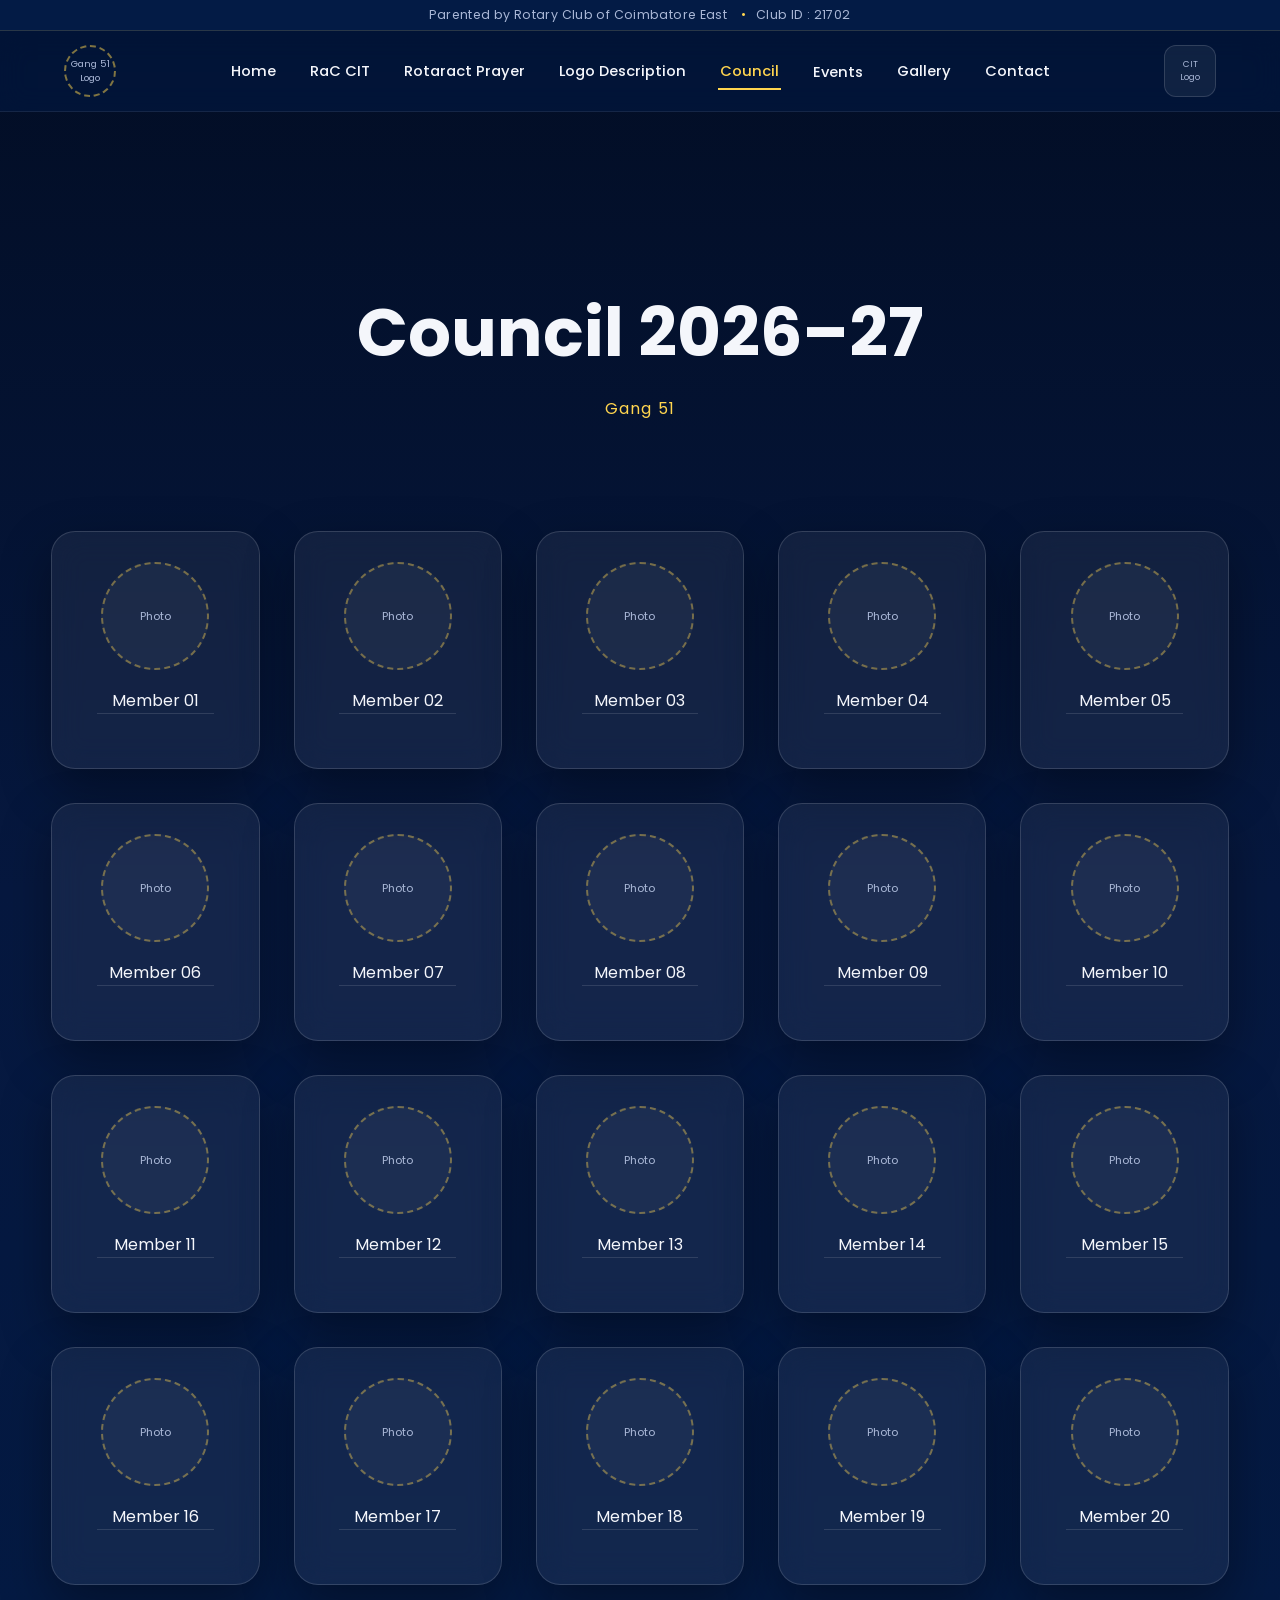
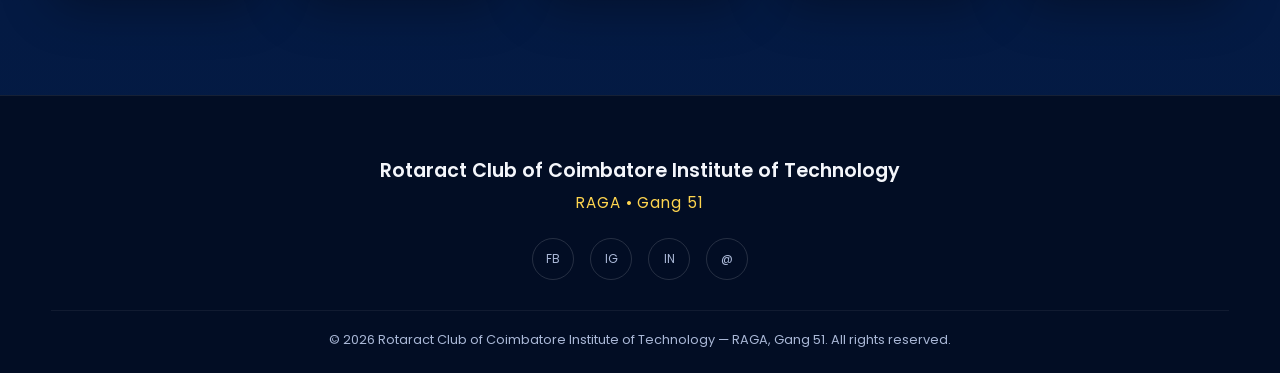
==== council.html @ 36a74386 "council and events initiate" ====
<!DOCTYPE html>
<html lang="en">
<head>
<meta charset="UTF-8" />
<meta name="viewport" content="width=device-width, initial-scale=1.0" />
<title>Council 2026–27 — RAGA, Gang 51</title>
<link rel="preconnect" href="https://fonts.googleapis.com">
<link href="https://fonts.googleapis.com/css2?family=Poppins:wght@300;400;500;600;700&display=swap" rel="stylesheet">
<link rel="stylesheet" href="style.css" />
</head>
<body>

<div class="top-strip">
  <span>Parented by Rotary Club of Coimbatore East</span>
  <span>Club ID : 21702</span>
</div>

<header class="navbar">
  <div class="nav-logo-box" aria-label="Gang 51 theme logo placeholder">Gang 51<br>Logo</div>

  <button class="nav-toggle" aria-label="Toggle navigation menu">
    <span></span><span></span><span></span>
  </button>

  <nav class="nav-links">
    <a href="index.html#home">Home</a>
    <a href="index.html#raccit">RaC CIT</a>
    <a href="index.html#prayer">Rotaract Prayer</a>
    <a href="index.html#logo-description">Logo Description</a>
    <a href="council.html" class="active">Council</a>
    <span class="has-dropdown" style="display:inline-block;">
      <a href="#">Events</a>
      <div class="dropdown">
        <a href="event1.html">Event 01</a>
        <a href="event2.html">Event 02</a>
        <a href="event3.html">Event 03</a>
        <a href="event4.html">Event 04</a>
        <a href="event5.html">Event 05</a>
        <a href="event6.html">Event 06</a>
        <a href="event7.html">Event 07</a>
        <a href="event8.html">Event 08</a>
      </div>
    </span>
    <a href="index.html#gallery">Gallery</a>
    <a href="index.html#contact">Contact</a>
  </nav>

  <div class="nav-right">
    <div class="nav-cit-logo" aria-label="CIT logo placeholder">CIT<br>Logo</div>
  </div>
</header>

<main>
  <section class="inner-hero">
    <h1 class="reveal is-visible">Council 2026–27</h1>
    <p class="reveal is-visible">Gang 51</p>
  </section>

  <section class="section" style="padding-top:20px;">
    <div class="container">
      <div class="council-grid council-full reveal">
        <div class="member-card glass-card">
          <div class="member-photo">Photo</div>
          <div class="member-name">Member 01</div>
          <div class="member-role"></div>
        </div>
        <div class="member-card glass-card">
          <div class="member-photo">Photo</div>
          <div class="member-name">Member 02</div>
          <div class="member-role"></div>
        </div>
        <div class="member-card glass-card">
          <div class="member-photo">Photo</div>
          <div class="member-name">Member 03</div>
          <div class="member-role"></div>
        </div>
        <div class="member-card glass-card">
          <div class="member-photo">Photo</div>
          <div class="member-name">Member 04</div>
          <div class="member-role"></div>
        </div>
        <div class="member-card glass-card">
          <div class="member-photo">Photo</div>
          <div class="member-name">Member 05</div>
          <div class="member-role"></div>
        </div>
        <div class="member-card glass-card">
          <div class="member-photo">Photo</div>
          <div class="member-name">Member 06</div>
          <div class="member-role"></div>
        </div>
        <div class="member-card glass-card">
          <div class="member-photo">Photo</div>
          <div class="member-name">Member 07</div>
          <div class="member-role"></div>
        </div>
        <div class="member-card glass-card">
          <div class="member-photo">Photo</div>
          <div class="member-name">Member 08</div>
          <div class="member-role"></div>
        </div>
        <div class="member-card glass-card">
          <div class="member-photo">Photo</div>
          <div class="member-name">Member 09</div>
          <div class="member-role"></div>
        </div>
        <div class="member-card glass-card">
          <div class="member-photo">Photo</div>
          <div class="member-name">Member 10</div>
          <div class="member-role"></div>
        </div>
        <div class="member-card glass-card">
          <div class="member-photo">Photo</div>
          <div class="member-name">Member 11</div>
          <div class="member-role"></div>
        </div>
        <div class="member-card glass-card">
          <div class="member-photo">Photo</div>
          <div class="member-name">Member 12</div>
          <div class="member-role"></div>
        </div>
        <div class="member-card glass-card">
          <div class="member-photo">Photo</div>
          <div class="member-name">Member 13</div>
          <div class="member-role"></div>
        </div>
        <div class="member-card glass-card">
          <div class="member-photo">Photo</div>
          <div class="member-name">Member 14</div>
          <div class="member-role"></div>
        </div>
        <div class="member-card glass-card">
          <div class="member-photo">Photo</div>
          <div class="member-name">Member 15</div>
          <div class="member-role"></div>
        </div>
        <div class="member-card glass-card">
          <div class="member-photo">Photo</div>
          <div class="member-name">Member 16</div>
          <div class="member-role"></div>
        </div>
        <div class="member-card glass-card">
          <div class="member-photo">Photo</div>
          <div class="member-name">Member 17</div>
          <div class="member-role"></div>
        </div>
        <div class="member-card glass-card">
          <div class="member-photo">Photo</div>
          <div class="member-name">Member 18</div>
          <div class="member-role"></div>
        </div>
        <div class="member-card glass-card">
          <div class="member-photo">Photo</div>
          <div class="member-name">Member 19</div>
          <div class="member-role"></div>
        </div>
        <div class="member-card glass-card">
          <div class="member-photo">Photo</div>
          <div class="member-name">Member 20</div>
          <div class="member-role"></div>
        </div>
      </div>
    </div>
  </section>
</main>

<footer class="site-footer" id="contact">
  <div class="container">
    <p class="footer-club">Rotaract Club of Coimbatore Institute of Technology</p>
    <p class="footer-theme">RAGA &bull; Gang 51</p>

    <div class="footer-socials">
      <span aria-label="Facebook placeholder">FB</span>
      <span aria-label="Instagram placeholder">IG</span>
      <span aria-label="LinkedIn placeholder">IN</span>
      <span aria-label="Email placeholder">@</span>
    </div>
  </div>

  <p class="footer-copy">&copy; 2026 Rotaract Club of Coimbatore Institute of Technology — RAGA, Gang 51. All rights reserved.</p>
</footer>

<button class="scroll-top-btn" aria-label="Scroll to top">&uarr;</button>

<script src="script.js"></script>
</body>
</html>
---- style.css ----
/* =====================================================
   RAGA — Gang 51  |  Rotaract Club of Coimbatore Institute of Technology
   Stylesheet
   ===================================================== */

:root {
  --royal-deep: #031B45;
  --royal-blue: #003C9E;
  --royal-light: #0C56C9;
  --navy-bg: #020D24;
  --navy-bg-2: #06183F;
  --gold: #FFD54F;
  --gold-soft: #FFE9A8;
  --ivory: #F4F6FB;
  --muted: #A9B7D6;
  --glass-bg: rgba(255, 255, 255, 0.06);
  --glass-border: rgba(255, 255, 255, 0.14);
  --glass-bg-strong: rgba(255, 255, 255, 0.1);
  --shadow-glow: 0 0 40px rgba(0, 60, 158, 0.45);
  --shadow-gold: 0 0 24px rgba(255, 213, 79, 0.35);
  --radius-lg: 24px;
  --radius-md: 16px;
  --radius-sm: 10px;
  --ease: cubic-bezier(0.22, 1, 0.36, 1);
  --font-display: 'Poppins', 'Segoe UI', sans-serif;
  --font-body: 'Poppins', 'Segoe UI', sans-serif;
}

* { margin: 0; padding: 0; box-sizing: border-box; }

html {
  scroll-behavior: smooth;
  scroll-padding-top: 110px;
}

body {
  font-family: var(--font-body);
  background: linear-gradient(180deg, var(--navy-bg) 0%, var(--navy-bg-2) 45%, var(--royal-deep) 100%);
  color: var(--ivory);
  overflow-x: hidden;
  min-height: 100vh;
  position: relative;
}

@media (prefers-reduced-motion: reduce) {
  html { scroll-behavior: auto; }
  * { animation-duration: 0.01ms !important; animation-iteration-count: 1 !important; transition-duration: 0.01ms !important; }
}

a { text-decoration: none; color: inherit; }
ul { list-style: none; }
img { max-width: 100%; display: block; }
button { font-family: inherit; cursor: pointer; border: none; background: none; }

:focus-visible {
  outline: 2px solid var(--gold);
  outline-offset: 3px;
}

.container {
  width: min(1180px, 92%);
  margin: 0 auto;
}

.section {
  position: relative;
  padding: 110px 0;
  z-index: 2;
}

.section-heading {
  text-align: center;
  margin-bottom: 56px;
}

.section-heading .kicker {
  display: block;
  color: var(--gold);
  font-size: 0.85rem;
  letter-spacing: 0.08em;
  margin-bottom: 10px;
}

.section-heading h2 {
  font-family: var(--font-display);
  font-size: clamp(1.8rem, 3.4vw, 2.6rem);
  font-weight: 600;
  color: var(--ivory);
}

.section-heading .divider {
  width: 70px;
  height: 3px;
  background: linear-gradient(90deg, var(--gold), transparent);
  margin: 18px auto 0;
  border-radius: 4px;
}

/* =====================================================
   Top Strip + Navbar
   ===================================================== */

.top-strip {
  background: var(--royal-deep);
  color: var(--muted);
  font-size: 0.78rem;
  padding: 6px 0;
  text-align: center;
  letter-spacing: 0.03em;
  border-bottom: 1px solid rgba(255, 213, 79, 0.15);
}

.top-strip span + span::before {
  content: "•";
  margin: 0 10px;
  color: var(--gold);
}

.navbar {
  position: sticky;
  top: 0;
  z-index: 200;
  display: flex;
  align-items: center;
  justify-content: space-between;
  padding: 14px 5%;
  background: rgba(3, 27, 69, 0.55);
  backdrop-filter: blur(14px);
  -webkit-backdrop-filter: blur(14px);
  border-bottom: 1px solid rgba(255, 255, 255, 0.08);
  transition: background 0.4s var(--ease), box-shadow 0.4s var(--ease), padding 0.3s var(--ease);
}

.navbar.scrolled {
  background: rgba(2, 13, 36, 0.92);
  box-shadow: 0 8px 28px rgba(0, 0, 0, 0.4);
  padding: 8px 5%;
}

.nav-logo-box {
  width: 52px;
  height: 52px;
  border-radius: 50%;
  border: 2px dashed rgba(255, 213, 79, 0.5);
  display: flex;
  align-items: center;
  justify-content: center;
  font-size: 0.6rem;
  text-align: center;
  color: var(--muted);
  flex-shrink: 0;
}

.nav-links {
  display: flex;
  align-items: center;
  gap: 30px;
}

.nav-links a {
  font-size: 0.92rem;
  font-weight: 500;
  color: var(--ivory);
  position: relative;
  padding: 6px 2px;
  transition: color 0.25s var(--ease);
}

.nav-links a::after {
  content: "";
  position: absolute;
  left: 0;
  bottom: -2px;
  width: 0;
  height: 2px;
  background: var(--gold);
  transition: width 0.3s var(--ease);
}

.nav-links a:hover,
.nav-links a.active {
  color: var(--gold);
}

.nav-links a:hover::after,
.nav-links a.active::after {
  width: 100%;
}

.nav-right {
  display: flex;
  align-items: center;
  gap: 14px;
}

.nav-cit-logo {
  width: 52px;
  height: 52px;
  border-radius: 12px;
  border: 1px solid var(--glass-border);
  background: var(--glass-bg);
  display: flex;
  align-items: center;
  justify-content: center;
  font-size: 0.55rem;
  color: var(--muted);
  text-align: center;
  flex-shrink: 0;
}

.nav-toggle {
  display: none;
  flex-direction: column;
  gap: 5px;
  z-index: 210;
}

.nav-toggle span {
  width: 26px;
  height: 2px;
  background: var(--ivory);
  border-radius: 2px;
  transition: transform 0.3s var(--ease), opacity 0.3s var(--ease);
}

/* Events dropdown */
.has-dropdown {
  position: relative;
}

.dropdown {
  position: absolute;
  top: calc(100% + 14px);
  left: 50%;
  transform: translateX(-50%) translateY(-8px);
  min-width: 190px;
  background: rgba(3, 27, 69, 0.96);
  border: 1px solid var(--glass-border);
  border-radius: var(--radius-md);
  padding: 10px;
  opacity: 0;
  visibility: hidden;
  transition: opacity 0.25s var(--ease), transform 0.25s var(--ease), visibility 0.25s;
  box-shadow: 0 18px 40px rgba(0, 0, 0, 0.5);
}

.has-dropdown:hover .dropdown,
.has-dropdown.open .dropdown {
  opacity: 1;
  visibility: visible;
  transform: translateX(-50%) translateY(0);
}

.dropdown a {
  display: block;
  padding: 9px 14px;
  border-radius: var(--radius-sm);
  font-size: 0.88rem;
  transition: background 0.2s var(--ease), color 0.2s var(--ease);
}

.dropdown a:hover {
  background: rgba(255, 213, 79, 0.12);
  color: var(--gold);
}

/* =====================================================
   Floating musical decorations
   ===================================================== */

.floating-decor {
  position: fixed;
  inset: 0;
  pointer-events: none;
  z-index: 1;
  overflow: hidden;
}

.floating-decor .note {
  position: absolute;
  opacity: 0.14;
  color: var(--gold);
  animation: floatY 14s ease-in-out infinite;
  will-change: transform;
}

.floating-decor .note svg { width: 100%; height: 100%; display: block; }

@keyframes floatY {
  0%, 100% { transform: translateY(0) rotate(0deg); }
  50% { transform: translateY(-40px) rotate(8deg); }
}

@keyframes floatX {
  0%, 100% { transform: translateX(0) rotate(0deg); }
  50% { transform: translateX(30px) rotate(-6deg); }
}

/* =====================================================
   Hero
   ===================================================== */

.hero {
  position: relative;
  min-height: 100vh;
  display: flex;
  align-items: center;
  justify-content: center;
  overflow: hidden;
  text-align: center;
  padding: 140px 5% 100px;
}

.hero-photo-placeholder {
  position: absolute;
  inset: 0;
  background: linear-gradient(160deg, rgba(3, 27, 69, 0.9), rgba(2, 13, 36, 0.95)),
              repeating-linear-gradient(45deg, rgba(255,255,255,0.02) 0 2px, transparent 2px 14px);
  display: flex;
  align-items: center;
  justify-content: center;
  border: 1px dashed rgba(255, 213, 79, 0.25);
}

.hero-photo-placeholder span {
  font-size: 0.95rem;
  color: var(--muted);
  letter-spacing: 0.06em;
  border: 1px dashed rgba(255, 213, 79, 0.4);
  padding: 14px 26px;
  border-radius: var(--radius-md);
  background: rgba(255, 255, 255, 0.03);
}

.hero-content {
  position: relative;
  z-index: 3;
  will-change: transform;
}

.hero-eyebrow {
  font-size: 0.85rem;
  letter-spacing: 0.06em;
  color: var(--muted);
  margin-bottom: 22px;
}

.hero-title {
  font-family: var(--font-display);
  font-size: clamp(4.5rem, 14vw, 9.5rem);
  font-weight: 700;
  line-height: 0.95;
  background: linear-gradient(180deg, var(--gold-soft), var(--gold) 60%, #C9971F);
  -webkit-background-clip: text;
  background-clip: text;
  color: transparent;
  filter: drop-shadow(0 0 40px rgba(255, 213, 79, 0.25));
}

.hero-subtitle {
  font-size: clamp(1.3rem, 2.4vw, 1.8rem);
  color: var(--ivory);
  margin-top: 12px;
  font-weight: 500;
  letter-spacing: 0.03em;
}

.hero-tagline {
  margin-top: 20px;
  font-size: 1rem;
  color: var(--muted);
  letter-spacing: 0.02em;
}

.btn-primary {
  display: inline-block;
  margin-top: 40px;
  padding: 15px 38px;
  border-radius: 50px;
  background: linear-gradient(120deg, var(--royal-blue), var(--royal-light));
  color: var(--ivory);
  font-weight: 600;
  font-size: 0.95rem;
  letter-spacing: 0.02em;
  box-shadow: var(--shadow-glow);
  transition: transform 0.3s var(--ease), box-shadow 0.3s var(--ease);
}

.btn-primary:hover {
  transform: translateY(-3px);
  box-shadow: 0 0 55px rgba(0, 60, 158, 0.65);
}

.btn-gold {
  display: inline-block;
  padding: 13px 32px;
  border-radius: 50px;
  background: linear-gradient(120deg, var(--gold), #E9B93A);
  color: var(--royal-deep);
  font-weight: 600;
  font-size: 0.92rem;
  box-shadow: var(--shadow-gold);
  transition: transform 0.3s var(--ease), box-shadow 0.3s var(--ease);
}

.btn-gold:hover {
  transform: translateY(-3px);
  box-shadow: 0 0 40px rgba(255, 213, 79, 0.55);
}

.scroll-indicator {
  position: absolute;
  bottom: 34px;
  left: 50%;
  transform: translateX(-50%);
  width: 26px;
  height: 42px;
  border: 2px solid rgba(255, 255, 255, 0.4);
  border-radius: 16px;
  z-index: 3;
}

.scroll-indicator::before {
  content: "";
  position: absolute;
  top: 8px;
  left: 50%;
  transform: translateX(-50%);
  width: 4px;
  height: 8px;
  background: var(--gold);
  border-radius: 3px;
  animation: scrollDot 1.8s ease-in-out infinite;
}

@keyframes scrollDot {
  0% { opacity: 1; top: 8px; }
  100% { opacity: 0; top: 22px; }
}

.hero-wave {
  position: absolute;
  bottom: -2px;
  left: 0;
  width: 100%;
  line-height: 0;
  z-index: 2;
}

.hero-wave svg { width: 100%; height: 90px; display: block; }

/* =====================================================
   Glass card base
   ===================================================== */

.glass-card {
  background: var(--glass-bg);
  border: 1px solid var(--glass-border);
  backdrop-filter: blur(16px);
  -webkit-backdrop-filter: blur(16px);
  border-radius: var(--radius-lg);
  box-shadow: 0 20px 50px rgba(0, 0, 0, 0.35);
}

/* Reveal animation */
.reveal {
  opacity: 0;
  transform: translateY(36px);
  transition: opacity 0.8s var(--ease), transform 0.8s var(--ease);
}

.reveal.is-visible {
  opacity: 1;
  transform: translateY(0);
}

/* =====================================================
   Two-column content sections (RaC CIT / Logo Description)
   ===================================================== */

.split-section {
  display: grid;
  grid-template-columns: 1fr 1fr;
  gap: 60px;
  align-items: center;
}

.split-section.reverse .split-media { order: 2; }
.split-section.reverse .split-text { order: 1; }

.placeholder-box {
  aspect-ratio: 4 / 3;
  border-radius: var(--radius-lg);
  border: 1px dashed rgba(255, 213, 79, 0.35);
  background: linear-gradient(160deg, rgba(255,255,255,0.05), rgba(255,255,255,0.01));
  display: flex;
  align-items: center;
  justify-content: center;
  color: var(--muted);
  font-size: 0.9rem;
  text-align: center;
  padding: 20px;
}

.split-text h3 {
  font-family: var(--font-display);
  font-size: 1.7rem;
  margin-bottom: 18px;
  color: var(--ivory);
  font-weight: 600;
}

.split-text p {
  color: var(--muted);
  line-height: 1.8;
  font-size: 0.98rem;
}

/* =====================================================
   Rotaract Prayer
   ===================================================== */

.prayer-card {
  max-width: 720px;
  margin: 0 auto;
  padding: 56px 48px;
  text-align: center;
  position: relative;
}

.prayer-card::before {
  content: "“";
  position: absolute;
  top: 10px;
  left: 28px;
  font-size: 4rem;
  color: rgba(255, 213, 79, 0.3);
  font-family: Georgia, serif;
}

.prayer-card p {
  font-size: 1.15rem;
  line-height: 2;
  color: var(--ivory);
  font-style: italic;
}

/* =====================================================
   Theme Logo Description
   ===================================================== */

.logo-circle-placeholder {
  width: min(280px, 60vw);
  aspect-ratio: 1 / 1;
  border-radius: 50%;
  margin: 0 auto;
  border: 2px dashed rgba(255, 213, 79, 0.4);
  background: radial-gradient(circle at 35% 30%, rgba(255,213,79,0.08), rgba(255,255,255,0.02));
  display: flex;
  align-items: center;
  justify-content: center;
  color: var(--muted);
  font-weight: 600;
  letter-spacing: 0.08em;
  text-align: center;
}

.logo-desc-box {
  min-height: 220px;
  display: flex;
  align-items: center;
  justify-content: center;
  padding: 40px;
  color: var(--muted);
  font-style: italic;
  text-align: center;
}

/* =====================================================
   Council Grid
   ===================================================== */

.council-grid {
  display: grid;
  grid-template-columns: repeat(4, 1fr);
  gap: 34px;
}

.council-grid.council-full {
  grid-template-columns: repeat(5, 1fr);
}

.member-card {
  padding: 30px 20px;
  text-align: center;
  transition: transform 0.35s var(--ease), box-shadow 0.35s var(--ease), border-color 0.35s var(--ease);
}

.member-card:hover {
  transform: translateY(-8px);
  box-shadow: 0 0 34px rgba(0, 60, 158, 0.5);
  border-color: rgba(255, 213, 79, 0.4);
}

.member-photo {
  width: 108px;
  height: 108px;
  border-radius: 50%;
  margin: 0 auto 18px;
  border: 2px dashed rgba(255, 213, 79, 0.4);
  background: rgba(255, 255, 255, 0.04);
  display: flex;
  align-items: center;
  justify-content: center;
  font-size: 0.7rem;
  color: var(--muted);
}

.member-name {
  min-height: 22px;
  border-bottom: 1px solid rgba(255, 255, 255, 0.12);
  margin: 0 auto 8px;
  width: 70%;
}

.member-role {
  min-height: 16px;
  color: var(--muted);
  font-size: 0.82rem;
}

.council-cta {
  text-align: center;
  margin-top: 50px;
}

/* =====================================================
   Gallery
   ===================================================== */

.gallery-grid {
  display: grid;
  grid-template-columns: repeat(3, 1fr);
  gap: 24px;
}

.gallery-item {
  aspect-ratio: 4 / 3;
  border-radius: var(--radius-md);
  border: 1px dashed rgba(255, 213, 79, 0.3);
  background: linear-gradient(160deg, rgba(255,255,255,0.05), rgba(255,255,255,0.01));
  display: flex;
  align-items: center;
  justify-content: center;
  color: var(--muted);
  font-size: 0.85rem;
  transition: transform 0.35s var(--ease);
}

.gallery-item:hover {
  transform: scale(1.03);
}

/* =====================================================
   Footer
   ===================================================== */

.site-footer {
  background: var(--navy-bg);
  border-top: 1px solid rgba(255, 255, 255, 0.08);
  padding: 60px 0 24px;
  text-align: center;
  position: relative;
  z-index: 2;
}

.footer-club {
  font-family: var(--font-display);
  font-size: 1.2rem;
  color: var(--ivory);
  font-weight: 600;
  margin-bottom: 6px;
}

.footer-theme {
  color: var(--gold);
  letter-spacing: 0.06em;
  font-size: 0.95rem;
  margin-bottom: 24px;
}

.footer-socials {
  display: flex;
  justify-content: center;
  gap: 16px;
  margin-bottom: 30px;
}

.footer-socials span {
  width: 42px;
  height: 42px;
  border-radius: 50%;
  border: 1px solid var(--glass-border);
  display: flex;
  align-items: center;
  justify-content: center;
  color: var(--muted);
  font-size: 0.75rem;
  transition: border-color 0.3s var(--ease), color 0.3s var(--ease);
}

.footer-socials span:hover {
  border-color: var(--gold);
  color: var(--gold);
}

.footer-copy {
  color: var(--muted);
  font-size: 0.8rem;
  border-top: 1px solid rgba(255, 255, 255, 0.06);
  padding-top: 20px;
  width: min(1180px, 92%);
  margin: 0 auto;
}

/* =====================================================
   Scroll-to-top
   ===================================================== */

.scroll-top-btn {
  position: fixed;
  bottom: 30px;
  right: 30px;
  width: 48px;
  height: 48px;
  border-radius: 50%;
  background: linear-gradient(140deg, var(--gold), #E9B93A);
  color: var(--royal-deep);
  font-size: 1.1rem;
  display: flex;
  align-items: center;
  justify-content: center;
  box-shadow: var(--shadow-gold);
  opacity: 0;
  visibility: hidden;
  transform: translateY(14px);
  transition: opacity 0.3s var(--ease), transform 0.3s var(--ease), visibility 0.3s;
  z-index: 150;
}

.scroll-top-btn.show {
  opacity: 1;
  visibility: visible;
  transform: translateY(0);
}

/* =====================================================
   Inner page hero (Council / Events)
   ===================================================== */

.inner-hero {
  padding: 170px 5% 90px;
  text-align: center;
  position: relative;
  overflow: hidden;
}

.inner-hero h1 {
  font-family: var(--font-display);
  font-size: clamp(2.6rem, 6vw, 4.2rem);
  font-weight: 700;
  color: var(--ivory);
}

.inner-hero p {
  color: var(--gold);
  margin-top: 12px;
  letter-spacing: 0.08em;
  font-size: 1rem;
}

/* =====================================================
   Event page
   ===================================================== */

.event-title-placeholder {
  text-align: center;
  font-size: 1.1rem;
  color: var(--muted);
  border: 1px dashed rgba(255, 213, 79, 0.35);
  border-radius: var(--radius-md);
  padding: 16px;
  max-width: 520px;
  margin: 0 auto 50px;
}

.event-poster-placeholder {
  max-width: 640px;
  aspect-ratio: 3 / 4;
  margin: 0 auto 40px;
  border-radius: var(--radius-lg);
  border: 1px dashed rgba(255, 213, 79, 0.35);
  background: linear-gradient(160deg, rgba(255,255,255,0.05), rgba(255,255,255,0.01));
  display: flex;
  align-items: center;
  justify-content: center;
  color: var(--muted);
}

.event-desc-placeholder {
  max-width: 760px;
  margin: 0 auto;
  min-height: 160px;
  padding: 36px;
  color: var(--muted);
  font-style: italic;
  text-align: center;
  display: flex;
  align-items: center;
  justify-content: center;
}

/* =====================================================
   Responsive
   ===================================================== */

@media (max-width: 992px) {
  .council-grid { grid-template-columns: repeat(2, 1fr); }
  .council-grid.council-full { grid-template-columns: repeat(3, 1fr); }
  .gallery-grid { grid-template-columns: repeat(2, 1fr); }
  .split-section { grid-template-columns: 1fr; }
  .split-section.reverse .split-media,
  .split-section.reverse .split-text { order: initial; }
}

@media (max-width: 768px) {
  .nav-toggle { display: flex; }

  .nav-links {
    position: fixed;
    top: 0;
    right: 0;
    height: 100vh;
    width: min(78%, 320px);
    background: rgba(2, 13, 36, 0.98);
    flex-direction: column;
    justify-content: center;
    gap: 28px;
    transform: translateX(100%);
    transition: transform 0.4s var(--ease);
    z-index: 205;
    border-left: 1px solid var(--glass-border);
  }

  .nav-links.open { transform: translateX(0); }

  .has-dropdown .dropdown {
    position: static;
    transform: none;
    opacity: 1;
    visibility: visible;
    display: none;
    background: transparent;
    border: none;
    box-shadow: none;
    margin-top: 10px;
  }

  .has-dropdown.open .dropdown { display: block; }

  .nav-toggle.active span:nth-child(1) { transform: translateY(7px) rotate(45deg); }
  .nav-toggle.active span:nth-child(2) { opacity: 0; }
  .nav-toggle.active span:nth-child(3) { transform: translateY(-7px) rotate(-45deg); }

  .council-grid,
  .council-grid.council-full { grid-template-columns: repeat(2, 1fr); }

  .gallery-grid { grid-template-columns: 1fr 1fr; }

  .section { padding: 80px 0; }
}

@media (max-width: 480px) {
  .council-grid,
  .council-grid.council-full { grid-template-columns: 1fr; }
  .gallery-grid { grid-template-columns: 1fr; }
  .prayer-card { padding: 40px 24px; }
  .hero-title { font-size: clamp(3.4rem, 20vw, 6rem); }
}
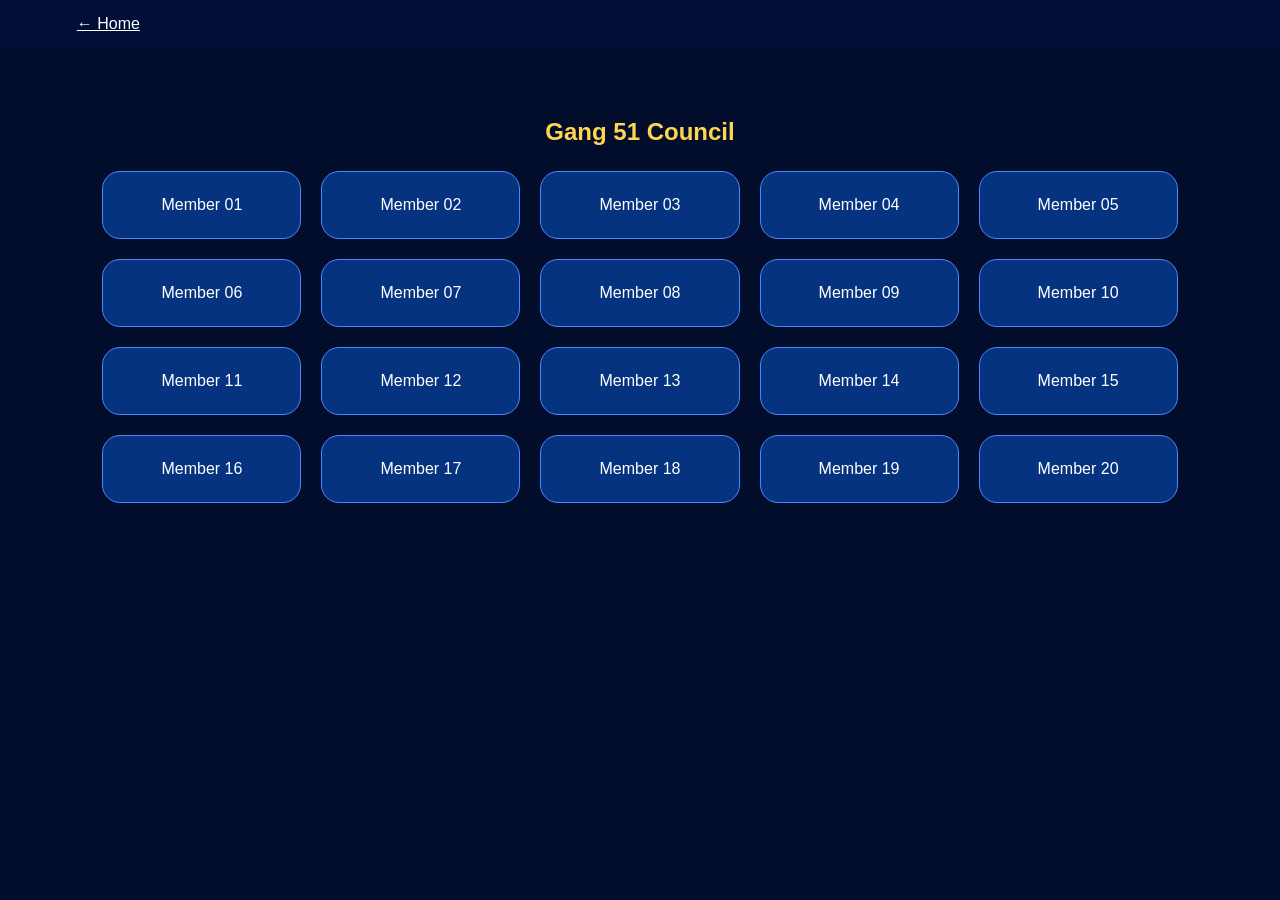
==== commit 8c13ec54: "updated" ====
--- a/council.html
+++ b/council.html
@@ -1,187 +1 @@
-<!DOCTYPE html>
-<html lang="en">
-<head>
-<meta charset="UTF-8" />
-<meta name="viewport" content="width=device-width, initial-scale=1.0" />
-<title>Council 2026–27 — RAGA, Gang 51</title>
-<link rel="preconnect" href="https://fonts.googleapis.com">
-<link href="https://fonts.googleapis.com/css2?family=Poppins:wght@300;400;500;600;700&display=swap" rel="stylesheet">
-<link rel="stylesheet" href="style.css" />
-</head>
-<body>
-
-<div class="top-strip">
-  <span>Parented by Rotary Club of Coimbatore East</span>
-  <span>Club ID : 21702</span>
-</div>
-
-<header class="navbar">
-  <div class="nav-logo-box" aria-label="Gang 51 theme logo placeholder">Gang 51<br>Logo</div>
-
-  <button class="nav-toggle" aria-label="Toggle navigation menu">
-    <span></span><span></span><span></span>
-  </button>
-
-  <nav class="nav-links">
-    <a href="index.html#home">Home</a>
-    <a href="index.html#raccit">RaC CIT</a>
-    <a href="index.html#prayer">Rotaract Prayer</a>
-    <a href="index.html#logo-description">Logo Description</a>
-    <a href="council.html" class="active">Council</a>
-    <span class="has-dropdown" style="display:inline-block;">
-      <a href="#">Events</a>
-      <div class="dropdown">
-        <a href="event1.html">Event 01</a>
-        <a href="event2.html">Event 02</a>
-        <a href="event3.html">Event 03</a>
-        <a href="event4.html">Event 04</a>
-        <a href="event5.html">Event 05</a>
-        <a href="event6.html">Event 06</a>
-        <a href="event7.html">Event 07</a>
-        <a href="event8.html">Event 08</a>
-      </div>
-    </span>
-    <a href="index.html#gallery">Gallery</a>
-    <a href="index.html#contact">Contact</a>
-  </nav>
-
-  <div class="nav-right">
-    <div class="nav-cit-logo" aria-label="CIT logo placeholder">CIT<br>Logo</div>
-  </div>
-</header>
-
-<main>
-  <section class="inner-hero">
-    <h1 class="reveal is-visible">Council 2026–27</h1>
-    <p class="reveal is-visible">Gang 51</p>
-  </section>
-
-  <section class="section" style="padding-top:20px;">
-    <div class="container">
-      <div class="council-grid council-full reveal">
-        <div class="member-card glass-card">
-          <div class="member-photo">Photo</div>
-          <div class="member-name">Member 01</div>
-          <div class="member-role"></div>
-        </div>
-        <div class="member-card glass-card">
-          <div class="member-photo">Photo</div>
-          <div class="member-name">Member 02</div>
-          <div class="member-role"></div>
-        </div>
-        <div class="member-card glass-card">
-          <div class="member-photo">Photo</div>
-          <div class="member-name">Member 03</div>
-          <div class="member-role"></div>
-        </div>
-        <div class="member-card glass-card">
-          <div class="member-photo">Photo</div>
-          <div class="member-name">Member 04</div>
-          <div class="member-role"></div>
-        </div>
-        <div class="member-card glass-card">
-          <div class="member-photo">Photo</div>
-          <div class="member-name">Member 05</div>
-          <div class="member-role"></div>
-        </div>
-        <div class="member-card glass-card">
-          <div class="member-photo">Photo</div>
-          <div class="member-name">Member 06</div>
-          <div class="member-role"></div>
-        </div>
-        <div class="member-card glass-card">
-          <div class="member-photo">Photo</div>
-          <div class="member-name">Member 07</div>
-          <div class="member-role"></div>
-        </div>
-        <div class="member-card glass-card">
-          <div class="member-photo">Photo</div>
-          <div class="member-name">Member 08</div>
-          <div class="member-role"></div>
-        </div>
-        <div class="member-card glass-card">
-          <div class="member-photo">Photo</div>
-          <div class="member-name">Member 09</div>
-          <div class="member-role"></div>
-        </div>
-        <div class="member-card glass-card">
-          <div class="member-photo">Photo</div>
-          <div class="member-name">Member 10</div>
-          <div class="member-role"></div>
-        </div>
-        <div class="member-card glass-card">
-          <div class="member-photo">Photo</div>
-          <div class="member-name">Member 11</div>
-          <div class="member-role"></div>
-        </div>
-        <div class="member-card glass-card">
-          <div class="member-photo">Photo</div>
-          <div class="member-name">Member 12</div>
-          <div class="member-role"></div>
-        </div>
-        <div class="member-card glass-card">
-          <div class="member-photo">Photo</div>
-          <div class="member-name">Member 13</div>
-          <div class="member-role"></div>
-        </div>
-        <div class="member-card glass-card">
-          <div class="member-photo">Photo</div>
-          <div class="member-name">Member 14</div>
-          <div class="member-role"></div>
-        </div>
-        <div class="member-card glass-card">
-          <div class="member-photo">Photo</div>
-          <div class="member-name">Member 15</div>
-          <div class="member-role"></div>
-        </div>
-        <div class="member-card glass-card">
-          <div class="member-photo">Photo</div>
-          <div class="member-name">Member 16</div>
-          <div class="member-role"></div>
-        </div>
-        <div class="member-card glass-card">
-          <div class="member-photo">Photo</div>
-          <div class="member-name">Member 17</div>
-          <div class="member-role"></div>
-        </div>
-        <div class="member-card glass-card">
-          <div class="member-photo">Photo</div>
-          <div class="member-name">Member 18</div>
-          <div class="member-role"></div>
-        </div>
-        <div class="member-card glass-card">
-          <div class="member-photo">Photo</div>
-          <div class="member-name">Member 19</div>
-          <div class="member-role"></div>
-        </div>
-        <div class="member-card glass-card">
-          <div class="member-photo">Photo</div>
-          <div class="member-name">Member 20</div>
-          <div class="member-role"></div>
-        </div>
-      </div>
-    </div>
-  </section>
-</main>
-
-<footer class="site-footer" id="contact">
-  <div class="container">
-    <p class="footer-club">Rotaract Club of Coimbatore Institute of Technology</p>
-    <p class="footer-theme">RAGA &bull; Gang 51</p>
-
-    <div class="footer-socials">
-      <span aria-label="Facebook placeholder">FB</span>
-      <span aria-label="Instagram placeholder">IG</span>
-      <span aria-label="LinkedIn placeholder">IN</span>
-      <span aria-label="Email placeholder">@</span>
-    </div>
-  </div>
-
-  <p class="footer-copy">&copy; 2026 Rotaract Club of Coimbatore Institute of Technology — RAGA, Gang 51. All rights reserved.</p>
-</footer>
-
-<button class="scroll-top-btn" aria-label="Scroll to top">&uarr;</button>
-
-<script src="script.js"></script>
-</body>
-</html>
+<!DOCTYPE html><html><head><link rel='stylesheet' href='style.css'></head><body><nav class='navbar'><a href='index.html' style='color:white'>← Home</a></nav><section class='section'><h2>Gang 51 Council</h2><div class='board-grid'><div class='member-card'>Member 01</div><div class='member-card'>Member 02</div><div class='member-card'>Member 03</div><div class='member-card'>Member 04</div><div class='member-card'>Member 05</div><div class='member-card'>Member 06</div><div class='member-card'>Member 07</div><div class='member-card'>Member 08</div><div class='member-card'>Member 09</div><div class='member-card'>Member 10</div><div class='member-card'>Member 11</div><div class='member-card'>Member 12</div><div class='member-card'>Member 13</div><div class='member-card'>Member 14</div><div class='member-card'>Member 15</div><div class='member-card'>Member 16</div><div class='member-card'>Member 17</div><div class='member-card'>Member 18</div><div class='member-card'>Member 19</div><div class='member-card'>Member 20</div></div></section></body></html>
--- a/style.css
+++ b/style.css
@@ -1,889 +1 @@
-/* =====================================================
-   RAGA — Gang 51  |  Rotaract Club of Coimbatore Institute of Technology
-   Stylesheet
-   ===================================================== */
-
-:root {
-  --royal-deep: #031B45;
-  --royal-blue: #003C9E;
-  --royal-light: #0C56C9;
-  --navy-bg: #020D24;
-  --navy-bg-2: #06183F;
-  --gold: #FFD54F;
-  --gold-soft: #FFE9A8;
-  --ivory: #F4F6FB;
-  --muted: #A9B7D6;
-  --glass-bg: rgba(255, 255, 255, 0.06);
-  --glass-border: rgba(255, 255, 255, 0.14);
-  --glass-bg-strong: rgba(255, 255, 255, 0.1);
-  --shadow-glow: 0 0 40px rgba(0, 60, 158, 0.45);
-  --shadow-gold: 0 0 24px rgba(255, 213, 79, 0.35);
-  --radius-lg: 24px;
-  --radius-md: 16px;
-  --radius-sm: 10px;
-  --ease: cubic-bezier(0.22, 1, 0.36, 1);
-  --font-display: 'Poppins', 'Segoe UI', sans-serif;
-  --font-body: 'Poppins', 'Segoe UI', sans-serif;
-}
-
-* { margin: 0; padding: 0; box-sizing: border-box; }
-
-html {
-  scroll-behavior: smooth;
-  scroll-padding-top: 110px;
-}
-
-body {
-  font-family: var(--font-body);
-  background: linear-gradient(180deg, var(--navy-bg) 0%, var(--navy-bg-2) 45%, var(--royal-deep) 100%);
-  color: var(--ivory);
-  overflow-x: hidden;
-  min-height: 100vh;
-  position: relative;
-}
-
-@media (prefers-reduced-motion: reduce) {
-  html { scroll-behavior: auto; }
-  * { animation-duration: 0.01ms !important; animation-iteration-count: 1 !important; transition-duration: 0.01ms !important; }
-}
-
-a { text-decoration: none; color: inherit; }
-ul { list-style: none; }
-img { max-width: 100%; display: block; }
-button { font-family: inherit; cursor: pointer; border: none; background: none; }
-
-:focus-visible {
-  outline: 2px solid var(--gold);
-  outline-offset: 3px;
-}
-
-.container {
-  width: min(1180px, 92%);
-  margin: 0 auto;
-}
-
-.section {
-  position: relative;
-  padding: 110px 0;
-  z-index: 2;
-}
-
-.section-heading {
-  text-align: center;
-  margin-bottom: 56px;
-}
-
-.section-heading .kicker {
-  display: block;
-  color: var(--gold);
-  font-size: 0.85rem;
-  letter-spacing: 0.08em;
-  margin-bottom: 10px;
-}
-
-.section-heading h2 {
-  font-family: var(--font-display);
-  font-size: clamp(1.8rem, 3.4vw, 2.6rem);
-  font-weight: 600;
-  color: var(--ivory);
-}
-
-.section-heading .divider {
-  width: 70px;
-  height: 3px;
-  background: linear-gradient(90deg, var(--gold), transparent);
-  margin: 18px auto 0;
-  border-radius: 4px;
-}
-
-/* =====================================================
-   Top Strip + Navbar
-   ===================================================== */
-
-.top-strip {
-  background: var(--royal-deep);
-  color: var(--muted);
-  font-size: 0.78rem;
-  padding: 6px 0;
-  text-align: center;
-  letter-spacing: 0.03em;
-  border-bottom: 1px solid rgba(255, 213, 79, 0.15);
-}
-
-.top-strip span + span::before {
-  content: "•";
-  margin: 0 10px;
-  color: var(--gold);
-}
-
-.navbar {
-  position: sticky;
-  top: 0;
-  z-index: 200;
-  display: flex;
-  align-items: center;
-  justify-content: space-between;
-  padding: 14px 5%;
-  background: rgba(3, 27, 69, 0.55);
-  backdrop-filter: blur(14px);
-  -webkit-backdrop-filter: blur(14px);
-  border-bottom: 1px solid rgba(255, 255, 255, 0.08);
-  transition: background 0.4s var(--ease), box-shadow 0.4s var(--ease), padding 0.3s var(--ease);
-}
-
-.navbar.scrolled {
-  background: rgba(2, 13, 36, 0.92);
-  box-shadow: 0 8px 28px rgba(0, 0, 0, 0.4);
-  padding: 8px 5%;
-}
-
-.nav-logo-box {
-  width: 52px;
-  height: 52px;
-  border-radius: 50%;
-  border: 2px dashed rgba(255, 213, 79, 0.5);
-  display: flex;
-  align-items: center;
-  justify-content: center;
-  font-size: 0.6rem;
-  text-align: center;
-  color: var(--muted);
-  flex-shrink: 0;
-}
-
-.nav-links {
-  display: flex;
-  align-items: center;
-  gap: 30px;
-}
-
-.nav-links a {
-  font-size: 0.92rem;
-  font-weight: 500;
-  color: var(--ivory);
-  position: relative;
-  padding: 6px 2px;
-  transition: color 0.25s var(--ease);
-}
-
-.nav-links a::after {
-  content: "";
-  position: absolute;
-  left: 0;
-  bottom: -2px;
-  width: 0;
-  height: 2px;
-  background: var(--gold);
-  transition: width 0.3s var(--ease);
-}
-
-.nav-links a:hover,
-.nav-links a.active {
-  color: var(--gold);
-}
-
-.nav-links a:hover::after,
-.nav-links a.active::after {
-  width: 100%;
-}
-
-.nav-right {
-  display: flex;
-  align-items: center;
-  gap: 14px;
-}
-
-.nav-cit-logo {
-  width: 52px;
-  height: 52px;
-  border-radius: 12px;
-  border: 1px solid var(--glass-border);
-  background: var(--glass-bg);
-  display: flex;
-  align-items: center;
-  justify-content: center;
-  font-size: 0.55rem;
-  color: var(--muted);
-  text-align: center;
-  flex-shrink: 0;
-}
-
-.nav-toggle {
-  display: none;
-  flex-direction: column;
-  gap: 5px;
-  z-index: 210;
-}
-
-.nav-toggle span {
-  width: 26px;
-  height: 2px;
-  background: var(--ivory);
-  border-radius: 2px;
-  transition: transform 0.3s var(--ease), opacity 0.3s var(--ease);
-}
-
-/* Events dropdown */
-.has-dropdown {
-  position: relative;
-}
-
-.dropdown {
-  position: absolute;
-  top: calc(100% + 14px);
-  left: 50%;
-  transform: translateX(-50%) translateY(-8px);
-  min-width: 190px;
-  background: rgba(3, 27, 69, 0.96);
-  border: 1px solid var(--glass-border);
-  border-radius: var(--radius-md);
-  padding: 10px;
-  opacity: 0;
-  visibility: hidden;
-  transition: opacity 0.25s var(--ease), transform 0.25s var(--ease), visibility 0.25s;
-  box-shadow: 0 18px 40px rgba(0, 0, 0, 0.5);
-}
-
-.has-dropdown:hover .dropdown,
-.has-dropdown.open .dropdown {
-  opacity: 1;
-  visibility: visible;
-  transform: translateX(-50%) translateY(0);
-}
-
-.dropdown a {
-  display: block;
-  padding: 9px 14px;
-  border-radius: var(--radius-sm);
-  font-size: 0.88rem;
-  transition: background 0.2s var(--ease), color 0.2s var(--ease);
-}
-
-.dropdown a:hover {
-  background: rgba(255, 213, 79, 0.12);
-  color: var(--gold);
-}
-
-/* =====================================================
-   Floating musical decorations
-   ===================================================== */
-
-.floating-decor {
-  position: fixed;
-  inset: 0;
-  pointer-events: none;
-  z-index: 1;
-  overflow: hidden;
-}
-
-.floating-decor .note {
-  position: absolute;
-  opacity: 0.14;
-  color: var(--gold);
-  animation: floatY 14s ease-in-out infinite;
-  will-change: transform;
-}
-
-.floating-decor .note svg { width: 100%; height: 100%; display: block; }
-
-@keyframes floatY {
-  0%, 100% { transform: translateY(0) rotate(0deg); }
-  50% { transform: translateY(-40px) rotate(8deg); }
-}
-
-@keyframes floatX {
-  0%, 100% { transform: translateX(0) rotate(0deg); }
-  50% { transform: translateX(30px) rotate(-6deg); }
-}
-
-/* =====================================================
-   Hero
-   ===================================================== */
-
-.hero {
-  position: relative;
-  min-height: 100vh;
-  display: flex;
-  align-items: center;
-  justify-content: center;
-  overflow: hidden;
-  text-align: center;
-  padding: 140px 5% 100px;
-}
-
-.hero-photo-placeholder {
-  position: absolute;
-  inset: 0;
-  background: linear-gradient(160deg, rgba(3, 27, 69, 0.9), rgba(2, 13, 36, 0.95)),
-              repeating-linear-gradient(45deg, rgba(255,255,255,0.02) 0 2px, transparent 2px 14px);
-  display: flex;
-  align-items: center;
-  justify-content: center;
-  border: 1px dashed rgba(255, 213, 79, 0.25);
-}
-
-.hero-photo-placeholder span {
-  font-size: 0.95rem;
-  color: var(--muted);
-  letter-spacing: 0.06em;
-  border: 1px dashed rgba(255, 213, 79, 0.4);
-  padding: 14px 26px;
-  border-radius: var(--radius-md);
-  background: rgba(255, 255, 255, 0.03);
-}
-
-.hero-content {
-  position: relative;
-  z-index: 3;
-  will-change: transform;
-}
-
-.hero-eyebrow {
-  font-size: 0.85rem;
-  letter-spacing: 0.06em;
-  color: var(--muted);
-  margin-bottom: 22px;
-}
-
-.hero-title {
-  font-family: var(--font-display);
-  font-size: clamp(4.5rem, 14vw, 9.5rem);
-  font-weight: 700;
-  line-height: 0.95;
-  background: linear-gradient(180deg, var(--gold-soft), var(--gold) 60%, #C9971F);
-  -webkit-background-clip: text;
-  background-clip: text;
-  color: transparent;
-  filter: drop-shadow(0 0 40px rgba(255, 213, 79, 0.25));
-}
-
-.hero-subtitle {
-  font-size: clamp(1.3rem, 2.4vw, 1.8rem);
-  color: var(--ivory);
-  margin-top: 12px;
-  font-weight: 500;
-  letter-spacing: 0.03em;
-}
-
-.hero-tagline {
-  margin-top: 20px;
-  font-size: 1rem;
-  color: var(--muted);
-  letter-spacing: 0.02em;
-}
-
-.btn-primary {
-  display: inline-block;
-  margin-top: 40px;
-  padding: 15px 38px;
-  border-radius: 50px;
-  background: linear-gradient(120deg, var(--royal-blue), var(--royal-light));
-  color: var(--ivory);
-  font-weight: 600;
-  font-size: 0.95rem;
-  letter-spacing: 0.02em;
-  box-shadow: var(--shadow-glow);
-  transition: transform 0.3s var(--ease), box-shadow 0.3s var(--ease);
-}
-
-.btn-primary:hover {
-  transform: translateY(-3px);
-  box-shadow: 0 0 55px rgba(0, 60, 158, 0.65);
-}
-
-.btn-gold {
-  display: inline-block;
-  padding: 13px 32px;
-  border-radius: 50px;
-  background: linear-gradient(120deg, var(--gold), #E9B93A);
-  color: var(--royal-deep);
-  font-weight: 600;
-  font-size: 0.92rem;
-  box-shadow: var(--shadow-gold);
-  transition: transform 0.3s var(--ease), box-shadow 0.3s var(--ease);
-}
-
-.btn-gold:hover {
-  transform: translateY(-3px);
-  box-shadow: 0 0 40px rgba(255, 213, 79, 0.55);
-}
-
-.scroll-indicator {
-  position: absolute;
-  bottom: 34px;
-  left: 50%;
-  transform: translateX(-50%);
-  width: 26px;
-  height: 42px;
-  border: 2px solid rgba(255, 255, 255, 0.4);
-  border-radius: 16px;
-  z-index: 3;
-}
-
-.scroll-indicator::before {
-  content: "";
-  position: absolute;
-  top: 8px;
-  left: 50%;
-  transform: translateX(-50%);
-  width: 4px;
-  height: 8px;
-  background: var(--gold);
-  border-radius: 3px;
-  animation: scrollDot 1.8s ease-in-out infinite;
-}
-
-@keyframes scrollDot {
-  0% { opacity: 1; top: 8px; }
-  100% { opacity: 0; top: 22px; }
-}
-
-.hero-wave {
-  position: absolute;
-  bottom: -2px;
-  left: 0;
-  width: 100%;
-  line-height: 0;
-  z-index: 2;
-}
-
-.hero-wave svg { width: 100%; height: 90px; display: block; }
-
-/* =====================================================
-   Glass card base
-   ===================================================== */
-
-.glass-card {
-  background: var(--glass-bg);
-  border: 1px solid var(--glass-border);
-  backdrop-filter: blur(16px);
-  -webkit-backdrop-filter: blur(16px);
-  border-radius: var(--radius-lg);
-  box-shadow: 0 20px 50px rgba(0, 0, 0, 0.35);
-}
-
-/* Reveal animation */
-.reveal {
-  opacity: 0;
-  transform: translateY(36px);
-  transition: opacity 0.8s var(--ease), transform 0.8s var(--ease);
-}
-
-.reveal.is-visible {
-  opacity: 1;
-  transform: translateY(0);
-}
-
-/* =====================================================
-   Two-column content sections (RaC CIT / Logo Description)
-   ===================================================== */
-
-.split-section {
-  display: grid;
-  grid-template-columns: 1fr 1fr;
-  gap: 60px;
-  align-items: center;
-}
-
-.split-section.reverse .split-media { order: 2; }
-.split-section.reverse .split-text { order: 1; }
-
-.placeholder-box {
-  aspect-ratio: 4 / 3;
-  border-radius: var(--radius-lg);
-  border: 1px dashed rgba(255, 213, 79, 0.35);
-  background: linear-gradient(160deg, rgba(255,255,255,0.05), rgba(255,255,255,0.01));
-  display: flex;
-  align-items: center;
-  justify-content: center;
-  color: var(--muted);
-  font-size: 0.9rem;
-  text-align: center;
-  padding: 20px;
-}
-
-.split-text h3 {
-  font-family: var(--font-display);
-  font-size: 1.7rem;
-  margin-bottom: 18px;
-  color: var(--ivory);
-  font-weight: 600;
-}
-
-.split-text p {
-  color: var(--muted);
-  line-height: 1.8;
-  font-size: 0.98rem;
-}
-
-/* =====================================================
-   Rotaract Prayer
-   ===================================================== */
-
-.prayer-card {
-  max-width: 720px;
-  margin: 0 auto;
-  padding: 56px 48px;
-  text-align: center;
-  position: relative;
-}
-
-.prayer-card::before {
-  content: "“";
-  position: absolute;
-  top: 10px;
-  left: 28px;
-  font-size: 4rem;
-  color: rgba(255, 213, 79, 0.3);
-  font-family: Georgia, serif;
-}
-
-.prayer-card p {
-  font-size: 1.15rem;
-  line-height: 2;
-  color: var(--ivory);
-  font-style: italic;
-}
-
-/* =====================================================
-   Theme Logo Description
-   ===================================================== */
-
-.logo-circle-placeholder {
-  width: min(280px, 60vw);
-  aspect-ratio: 1 / 1;
-  border-radius: 50%;
-  margin: 0 auto;
-  border: 2px dashed rgba(255, 213, 79, 0.4);
-  background: radial-gradient(circle at 35% 30%, rgba(255,213,79,0.08), rgba(255,255,255,0.02));
-  display: flex;
-  align-items: center;
-  justify-content: center;
-  color: var(--muted);
-  font-weight: 600;
-  letter-spacing: 0.08em;
-  text-align: center;
-}
-
-.logo-desc-box {
-  min-height: 220px;
-  display: flex;
-  align-items: center;
-  justify-content: center;
-  padding: 40px;
-  color: var(--muted);
-  font-style: italic;
-  text-align: center;
-}
-
-/* =====================================================
-   Council Grid
-   ===================================================== */
-
-.council-grid {
-  display: grid;
-  grid-template-columns: repeat(4, 1fr);
-  gap: 34px;
-}
-
-.council-grid.council-full {
-  grid-template-columns: repeat(5, 1fr);
-}
-
-.member-card {
-  padding: 30px 20px;
-  text-align: center;
-  transition: transform 0.35s var(--ease), box-shadow 0.35s var(--ease), border-color 0.35s var(--ease);
-}
-
-.member-card:hover {
-  transform: translateY(-8px);
-  box-shadow: 0 0 34px rgba(0, 60, 158, 0.5);
-  border-color: rgba(255, 213, 79, 0.4);
-}
-
-.member-photo {
-  width: 108px;
-  height: 108px;
-  border-radius: 50%;
-  margin: 0 auto 18px;
-  border: 2px dashed rgba(255, 213, 79, 0.4);
-  background: rgba(255, 255, 255, 0.04);
-  display: flex;
-  align-items: center;
-  justify-content: center;
-  font-size: 0.7rem;
-  color: var(--muted);
-}
-
-.member-name {
-  min-height: 22px;
-  border-bottom: 1px solid rgba(255, 255, 255, 0.12);
-  margin: 0 auto 8px;
-  width: 70%;
-}
-
-.member-role {
-  min-height: 16px;
-  color: var(--muted);
-  font-size: 0.82rem;
-}
-
-.council-cta {
-  text-align: center;
-  margin-top: 50px;
-}
-
-/* =====================================================
-   Gallery
-   ===================================================== */
-
-.gallery-grid {
-  display: grid;
-  grid-template-columns: repeat(3, 1fr);
-  gap: 24px;
-}
-
-.gallery-item {
-  aspect-ratio: 4 / 3;
-  border-radius: var(--radius-md);
-  border: 1px dashed rgba(255, 213, 79, 0.3);
-  background: linear-gradient(160deg, rgba(255,255,255,0.05), rgba(255,255,255,0.01));
-  display: flex;
-  align-items: center;
-  justify-content: center;
-  color: var(--muted);
-  font-size: 0.85rem;
-  transition: transform 0.35s var(--ease);
-}
-
-.gallery-item:hover {
-  transform: scale(1.03);
-}
-
-/* =====================================================
-   Footer
-   ===================================================== */
-
-.site-footer {
-  background: var(--navy-bg);
-  border-top: 1px solid rgba(255, 255, 255, 0.08);
-  padding: 60px 0 24px;
-  text-align: center;
-  position: relative;
-  z-index: 2;
-}
-
-.footer-club {
-  font-family: var(--font-display);
-  font-size: 1.2rem;
-  color: var(--ivory);
-  font-weight: 600;
-  margin-bottom: 6px;
-}
-
-.footer-theme {
-  color: var(--gold);
-  letter-spacing: 0.06em;
-  font-size: 0.95rem;
-  margin-bottom: 24px;
-}
-
-.footer-socials {
-  display: flex;
-  justify-content: center;
-  gap: 16px;
-  margin-bottom: 30px;
-}
-
-.footer-socials span {
-  width: 42px;
-  height: 42px;
-  border-radius: 50%;
-  border: 1px solid var(--glass-border);
-  display: flex;
-  align-items: center;
-  justify-content: center;
-  color: var(--muted);
-  font-size: 0.75rem;
-  transition: border-color 0.3s var(--ease), color 0.3s var(--ease);
-}
-
-.footer-socials span:hover {
-  border-color: var(--gold);
-  color: var(--gold);
-}
-
-.footer-copy {
-  color: var(--muted);
-  font-size: 0.8rem;
-  border-top: 1px solid rgba(255, 255, 255, 0.06);
-  padding-top: 20px;
-  width: min(1180px, 92%);
-  margin: 0 auto;
-}
-
-/* =====================================================
-   Scroll-to-top
-   ===================================================== */
-
-.scroll-top-btn {
-  position: fixed;
-  bottom: 30px;
-  right: 30px;
-  width: 48px;
-  height: 48px;
-  border-radius: 50%;
-  background: linear-gradient(140deg, var(--gold), #E9B93A);
-  color: var(--royal-deep);
-  font-size: 1.1rem;
-  display: flex;
-  align-items: center;
-  justify-content: center;
-  box-shadow: var(--shadow-gold);
-  opacity: 0;
-  visibility: hidden;
-  transform: translateY(14px);
-  transition: opacity 0.3s var(--ease), transform 0.3s var(--ease), visibility 0.3s;
-  z-index: 150;
-}
-
-.scroll-top-btn.show {
-  opacity: 1;
-  visibility: visible;
-  transform: translateY(0);
-}
-
-/* =====================================================
-   Inner page hero (Council / Events)
-   ===================================================== */
-
-.inner-hero {
-  padding: 170px 5% 90px;
-  text-align: center;
-  position: relative;
-  overflow: hidden;
-}
-
-.inner-hero h1 {
-  font-family: var(--font-display);
-  font-size: clamp(2.6rem, 6vw, 4.2rem);
-  font-weight: 700;
-  color: var(--ivory);
-}
-
-.inner-hero p {
-  color: var(--gold);
-  margin-top: 12px;
-  letter-spacing: 0.08em;
-  font-size: 1rem;
-}
-
-/* =====================================================
-   Event page
-   ===================================================== */
-
-.event-title-placeholder {
-  text-align: center;
-  font-size: 1.1rem;
-  color: var(--muted);
-  border: 1px dashed rgba(255, 213, 79, 0.35);
-  border-radius: var(--radius-md);
-  padding: 16px;
-  max-width: 520px;
-  margin: 0 auto 50px;
-}
-
-.event-poster-placeholder {
-  max-width: 640px;
-  aspect-ratio: 3 / 4;
-  margin: 0 auto 40px;
-  border-radius: var(--radius-lg);
-  border: 1px dashed rgba(255, 213, 79, 0.35);
-  background: linear-gradient(160deg, rgba(255,255,255,0.05), rgba(255,255,255,0.01));
-  display: flex;
-  align-items: center;
-  justify-content: center;
-  color: var(--muted);
-}
-
-.event-desc-placeholder {
-  max-width: 760px;
-  margin: 0 auto;
-  min-height: 160px;
-  padding: 36px;
-  color: var(--muted);
-  font-style: italic;
-  text-align: center;
-  display: flex;
-  align-items: center;
-  justify-content: center;
-}
-
-/* =====================================================
-   Responsive
-   ===================================================== */
-
-@media (max-width: 992px) {
-  .council-grid { grid-template-columns: repeat(2, 1fr); }
-  .council-grid.council-full { grid-template-columns: repeat(3, 1fr); }
-  .gallery-grid { grid-template-columns: repeat(2, 1fr); }
-  .split-section { grid-template-columns: 1fr; }
-  .split-section.reverse .split-media,
-  .split-section.reverse .split-text { order: initial; }
-}
-
-@media (max-width: 768px) {
-  .nav-toggle { display: flex; }
-
-  .nav-links {
-    position: fixed;
-    top: 0;
-    right: 0;
-    height: 100vh;
-    width: min(78%, 320px);
-    background: rgba(2, 13, 36, 0.98);
-    flex-direction: column;
-    justify-content: center;
-    gap: 28px;
-    transform: translateX(100%);
-    transition: transform 0.4s var(--ease);
-    z-index: 205;
-    border-left: 1px solid var(--glass-border);
-  }
-
-  .nav-links.open { transform: translateX(0); }
-
-  .has-dropdown .dropdown {
-    position: static;
-    transform: none;
-    opacity: 1;
-    visibility: visible;
-    display: none;
-    background: transparent;
-    border: none;
-    box-shadow: none;
-    margin-top: 10px;
-  }
-
-  .has-dropdown.open .dropdown { display: block; }
-
-  .nav-toggle.active span:nth-child(1) { transform: translateY(7px) rotate(45deg); }
-  .nav-toggle.active span:nth-child(2) { opacity: 0; }
-  .nav-toggle.active span:nth-child(3) { transform: translateY(-7px) rotate(-45deg); }
-
-  .council-grid,
-  .council-grid.council-full { grid-template-columns: repeat(2, 1fr); }
-
-  .gallery-grid { grid-template-columns: 1fr 1fr; }
-
-  .section { padding: 80px 0; }
-}
-
-@media (max-width: 480px) {
-  .council-grid,
-  .council-grid.council-full { grid-template-columns: 1fr; }
-  .gallery-grid { grid-template-columns: 1fr; }
-  .prayer-card { padding: 40px 24px; }
-  .hero-title { font-size: clamp(3.4rem, 20vw, 6rem); }
-}
+*{margin:0;padding:0;box-sizing:border-box;font-family:Poppins,sans-serif}body{background:#020d2b;color:#fff;overflow-x:hidden}.navbar{position:sticky;top:0;display:flex;justify-content:space-between;align-items:center;padding:15px 6%;background:#02113dcc;backdrop-filter:blur(12px)}.nav-links{display:flex;gap:24px;list-style:none}.nav-links a{text-decoration:none;color:#fff;font-weight:600}.nav-links a:hover{color:#FFD54F}.logo-placeholder,.cit-logo{width:70px;height:70px;border:2px dashed #FFD54F;border-radius:50%;display:flex;align-items:center;justify-content:center;color:#FFD54F;font-size:11px}.hero-header{text-align:center;padding:70px 8%;background:linear-gradient(#031B45,#0A3D91)}.official{color:#FFD54F;font-weight:700}.hero-header h1{font-size:46px;margin:18px 0}.hero-header h2{font-size:28px;color:#D7E7FF}.hero-header h3{color:#FFD54F}.center-title h1{font-size:72px;color:#FFD54F}.center-title p{font-size:28px}.section{padding:70px 8%}.section h2{text-align:center;color:#FFD54F;margin-bottom:25px}.photo-box,.img-box,.description-box,.prayer-card{border:2px dashed #FFD54F;background:#ffffff08;border-radius:20px;padding:30px}.photo-box{height:360px;display:flex;align-items:center;justify-content:center}.content-grid{display:grid;grid-template-columns:1fr 2fr;gap:30px}.img-box{height:250px;display:flex;align-items:center;justify-content:center}.prayer-card p{text-align:center;margin:10px 0;line-height:1.8}.board-grid{display:grid;grid-template-columns:repeat(auto-fit,minmax(180px,1fr));gap:20px}.member-card{padding:24px;background:#06337F;border-radius:18px;text-align:center;border:1px solid #4B88FF}.btn{display:inline-block;margin-top:30px;background:#FFD54F;color:#02103A;padding:12px 30px;border-radius:30px;text-decoration:none;font-weight:700}.footer{background:#02103A;padding:60px 8%;border-top:3px solid #FFD54F}.footer-grid{display:grid;grid-template-columns:1fr 1fr;gap:50px}.footer h3{color:#FFD54F;margin-bottom:15px}.footer p{line-height:1.8}.copy{text-align:center;margin-top:35px;border-top:1px solid rgba(255,255,255,.15);padding-top:20px}.floating-elements{position:fixed;inset:0;pointer-events:none;overflow:hidden}.note{position:absolute;color:#FFD54F22;font-size:28px;animation:float 16s linear infinite}.n1{left:5%;bottom:-10%}.n2{left:30%;bottom:-20%;animation-delay:3s}.n3{left:55%;bottom:-15%;animation-delay:5s}.n4{left:80%;bottom:-25%;animation-delay:7s}.n5{left:70%;bottom:-10%;animation-delay:9s}@keyframes float{from{transform:translateY(0) rotate(0)}to{transform:translateY(-140vh) rotate(360deg)}}@media(max-width:768px){.navbar{flex-direction:column;gap:15px}.nav-links{flex-wrap:wrap;justify-content:center}.content-grid,.footer-grid{grid-template-columns:1fr}.hero-header h1{font-size:34px}.center-title h1{font-size:48px}}
